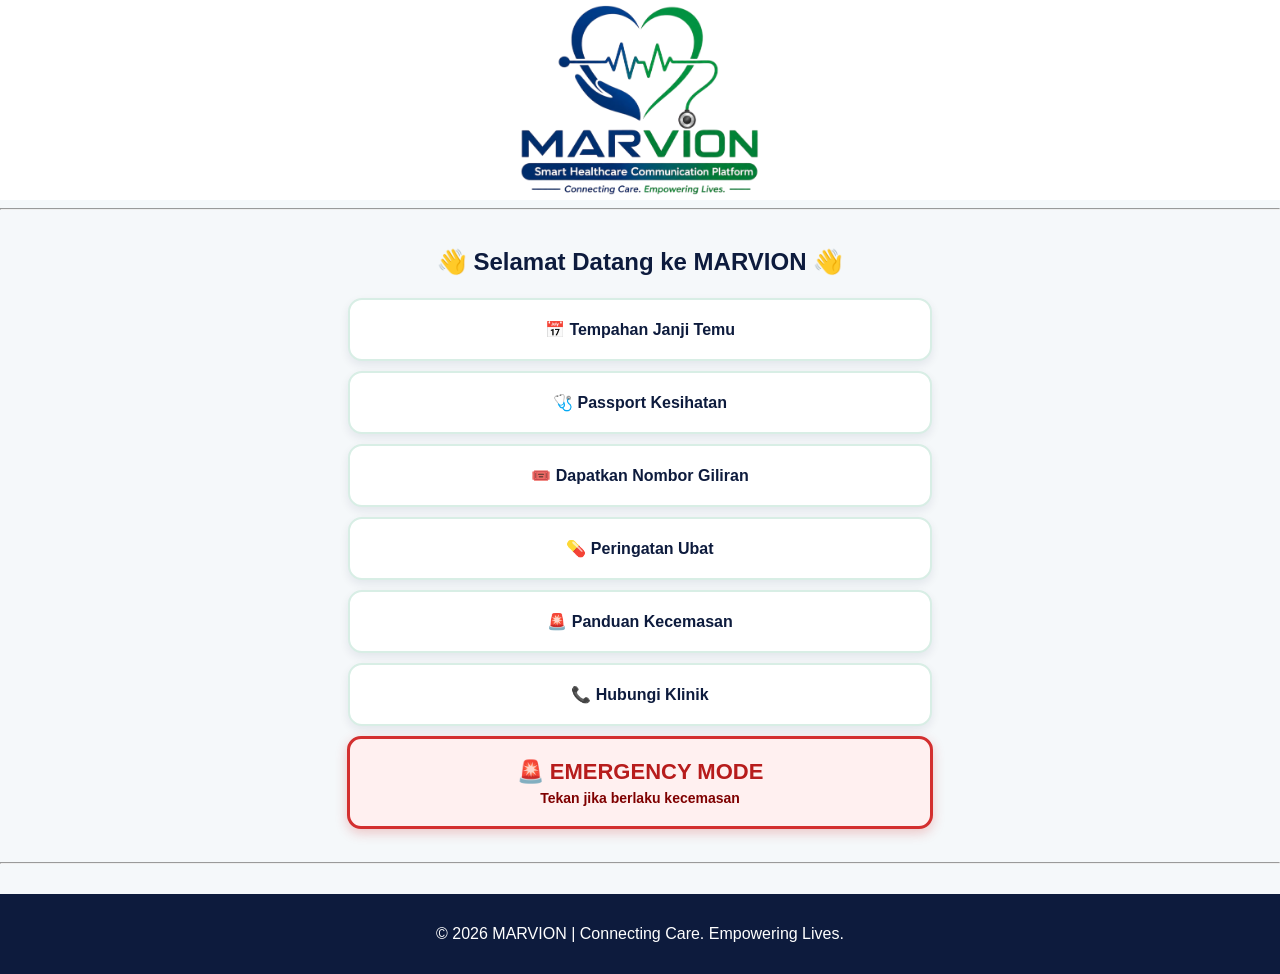
==== index.html @ 33bd44bd "Update index.html" ====
<!DOCTYPE html>
<html lang="ms">

<head>
    <meta charset="UTF-8">
    <meta name="viewport" content="width=device-width, initial-scale=1.0">

    <title>Marvion | Smart Healthcare Communication Platform</title>

    <link rel="stylesheet" href="style.css">

    <style>
        /* Kemasan halaman utama */
        main {
            text-align: center;
            max-width: 700px;
            margin: auto;
            padding: 20px 15px 25px;
        }

        main h2 {
            text-align: center;
            margin: 10px 0 22px;
        }

        .menu {
            display: flex;
            flex-direction: column;
            align-items: center;
            gap: 10px;
        }

        .menu .card {
            width: 92%;
            max-width: 550px;
            display: block;
            margin: 0;
            padding: 20px 15px;
            text-align: center;
        }

        .menu .card small {
            display: block;
            margin-top: 5px;
        }

        footer {
            text-align: center;
        }

        @media (max-width: 600px) {

            main {
                padding: 15px 10px 20px;
            }

            main h2 {
                font-size: 22px;
                margin: 10px 0 18px;
                line-height: 1.3;
            }

            .menu {
                gap: 10px;
            }

            .menu .card {
                width: 92%;
                padding: 18px 12px;
            }
        }
    </style>
</head>

<body>

   <header>
    <img
        src="marvion-logo.png"
        alt="MARVION Smart Healthcare Communication Platform"
        class="logo"
        style="width: 240px !important; max-width: none !important; height: auto; display: block; margin: 0 auto;">
</header>

    <hr>

    <main>

        <h2>👋 Selamat Datang ke MARVION 👋</h2>

        <div class="menu">

            <!-- 1. TEMPAHAN JANJI TEMU -->
            <a href="appointment.html" class="card">
                📅 Tempahan Janji Temu
            </a>

            <!-- 2. PASSPORT KESIHATAN -->
            <a href="passport.html" class="card">
                🩺 Passport Kesihatan
            </a>

            <!-- 3. DAPATKAN NOMBOR GILIRAN -->
            <a href="queue.html" class="card">
                🎟️ Dapatkan Nombor Giliran
            </a>

            <!-- 4. PERINGATAN UBAT -->
            <a href="medicine.html" class="card">
                💊 Peringatan Ubat
            </a>

            <!-- 5. PANDUAN KECEMASAN -->
            <a href="emergency.html" class="card">
                🚨 Panduan Kecemasan
            </a>

            <!-- 6. HUBUNGI KLINIK -->
            <a href="contact.html" class="card">
                📞 Hubungi Klinik
            </a>

            <!-- 7. MOD KECEMASAN -->
            <a href="emergency-mode.html" class="card emergency-card">
                🚨 EMERGENCY MODE
                <small>Tekan jika berlaku kecemasan</small>
            </a>

        </div>

    </main>

    <hr>

    <footer>
        <p>© 2026 MARVION | Connecting Care. Empowering Lives.</p>
    </footer>

</body>

</html>
---- style.css ----
body {
    font-family: Arial, sans-serif;
    margin: 0;
    background-color: #f5f8fa;
    color: #0d1b3d;
}

header {
    background: white;
    color: white;
    padding: 5px 10px;
    text-align: center;
}

header h1 {
    font-size: 36px;
    margin: 5px 0 10px;
}

header p {
    margin: 8px 0;
}

header p strong {
    color: #b7f7dc;
}

.logo {
    width: 190px;
    max-width: 65%;
    height: auto;
    display: block;
    margin: 0 auto 5px;
}

main {
    padding: 0 15px 30px;
    max-width: 1000px;
    margin: auto;
}

main h2 {
    text-align: center;
    color: #0d1b3d;
    margin-top: 10px;
    margin-bottom: 25px;
}

.arahan {
    text-align: center;
    margin-bottom: 20px;
}
.menu {
    display: grid;
    grid-template-columns: 1fr 1fr;
    gap: 18px;
}

.card {
    background: white;
    padding: 25px 15px;
    border-radius: 14px;
    text-align: center;
    font-weight: bold;
    text-decoration: none;
    color: #0d1b3d;
    border: 2px solid #d8eee5;
    box-shadow: 0 4px 10px rgba(13, 27, 61, 0.08);
    transition: 0.2s;
}

.card:hover {
    background-color: #ecfdf5;
    border-color: #059669;
    transform: translateY(-3px);
}

footer {
    background-color: #0d1b3d;
    color: white;
    text-align: center;
    padding: 15px;
    margin-top: 30px;
}

@media (max-width: 600px) {
    .menu {
        grid-template-columns: 1fr;
    }

    header h1 {
        font-size: 30px;
    }

    header {
    padding: 5px 10px;
  }

.logo {
    display: block;
    width: 180px;
    max-width: 100%;
    height: auto;
    margin: 0 auto;
}

header p {
    margin: 2px 0;
    font-size: 12px;
  }
}

/* EMERGENCY MODE */
.emergency-card {
    background: #fff0f0;
    border: 3px solid #d32f2f;
    color: #b71c1c;
    font-size: 22px;
    padding: 25px 15px;
    font-weight: bold;
    box-shadow: 0 4px 12px rgba(211, 47, 47, 0.25);
    animation: emergencyPulse 1.5s infinite;
}

.emergency-card small {
    display: block;
    font-size: 14px;
    margin-top: 8px;
    color: #7f0000;
}

@keyframes emergencyPulse {
    0%, 100% {
        transform: scale(1);
    }
    50% {
        transform: scale(1.02);
    }
}

/* Logo untuk telefon */
@media (max-width: 600px) {
    header {
        padding: 3px 10px !important;
    }

    header img,
    .logo {
        width: 100px !important;
        max-width: 100px !important;
        height: auto !important;
        display: block;
        margin: 0 auto;
    }
}

@media (max-width: 600px) {
    header {
        padding: 2px 10px;
    }

    .logo {
        width: 190px;
        max-width: 65%;
        margin: 0 auto 2px;
    }

    header + hr {
        margin: 5px 0;
    }

    main h2 {
        margin-top: 10px;
        margin-bottom: 15px;
    }
}

/* ===== BORANG TEMPAHAN ===== */

form {
    max-width: 600px;
    margin: 0 auto;
    background: white;
    padding: 25px;
    border-radius: 16px;
    box-shadow: 0 4px 15px rgba(13, 27, 61, 0.08);
    border: 2px solid #d8eee5;
}

form label {
    display: block;
    text-align: left;
    font-weight: bold;
    color: #0d1b3d;
    margin-top: 15px;
    margin-bottom: 6px;
}

form input,
form select {
    width: 100%;
    box-sizing: border-box;
    padding: 12px;
    border: 2px solid #d8eee5;
    border-radius: 10px;
    font-size: 16px;
    background: #f9fdfb;
}

form input:focus,
form select:focus {
    outline: none;
    border-color: #059669;
}

form button {
    display: block;
    width: 100%;
    margin-top: 22px;
    padding: 13px;
    border: none;
    border-radius: 10px;
    background: #059669;
    color: white;
    font-size: 17px;
    font-weight: bold;
    cursor: pointer;
}

form button:hover {
    background: #047857;
    transform: translateY(-2px);
}

#pengesahan {
    max-width: 600px;
    margin: 20px auto;
    padding: 20px;
    background: #ecfdf5;
    border: 2px solid #059669;
    border-radius: 14px;
    text-align: center;
}

#pengesahan h3 {
    color: #047857;
}

/* Paparan telefon */
@media (max-width: 600px) {
    form {
        padding: 18px;
        margin: 0 10px;
    }

    form input,
    form select {
        font-size: 15px;
    }

/* ===== KEMASAN AKHIR MARVION ===== */

main {
    text-align: center;
}

main > p {
    text-align: center;
}

main form {
    margin-left: auto;
    margin-right: auto;
}

#status {
    max-width: 600px;
    margin: 25px auto;
    padding: 25px;
    text-align: center;
    background: #ffffff;
    border-radius: 14px;
    box-shadow: 0 2px 8px rgba(0,0,0,0.08);
}

#status p {
    text-align: center;
    margin: 8px 0;
}

#status strong {
    display: inline-block;
    margin-bottom: 8px;
}

#pengesahan {
    max-width: 600px;
    margin: 25px auto;
    text-align: center;
}

main a {
    display: block;
    width: fit-content;
    margin: 20px auto;
    text-align: center;
}

header {
    text-align: center;
}

header .logo {
    display: block;
    margin-left: auto;
    margin-right: auto;
}

footer {
    text-align: center;
}
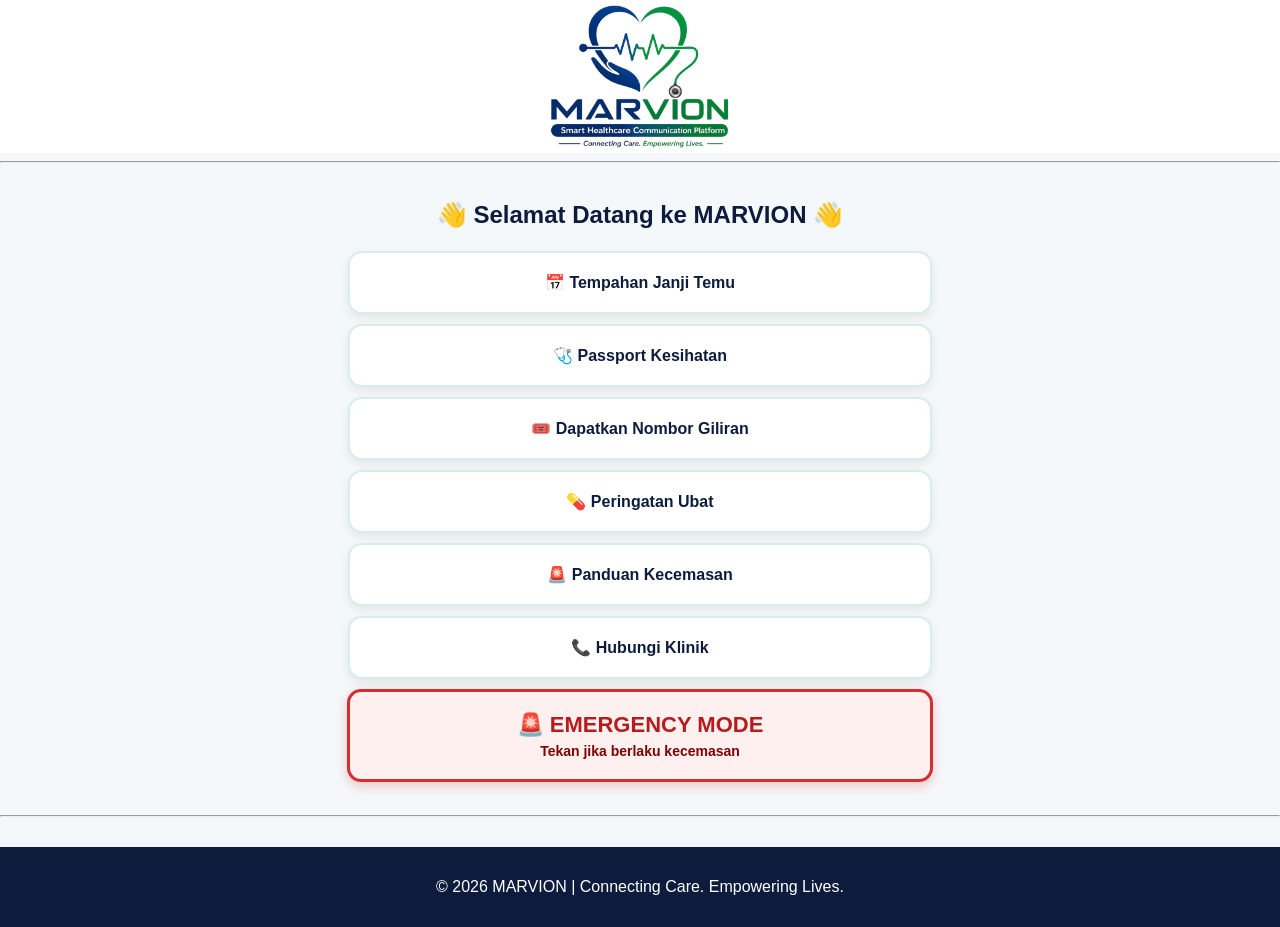
==== commit af75dfa9: "Update index.html" ====
--- a/index.html
+++ b/index.html
@@ -79,7 +79,7 @@
         src="marvion-logo.png"
         alt="MARVION Smart Healthcare Communication Platform"
         class="logo"
-        style="width: 240px !important; max-width: none !important; height: auto; display: block; margin: 0 auto;">
+        style="width: 180px !important; max-width: none !important; height: auto; display: block; margin: 0 auto;">
 </header>
 
     <hr>
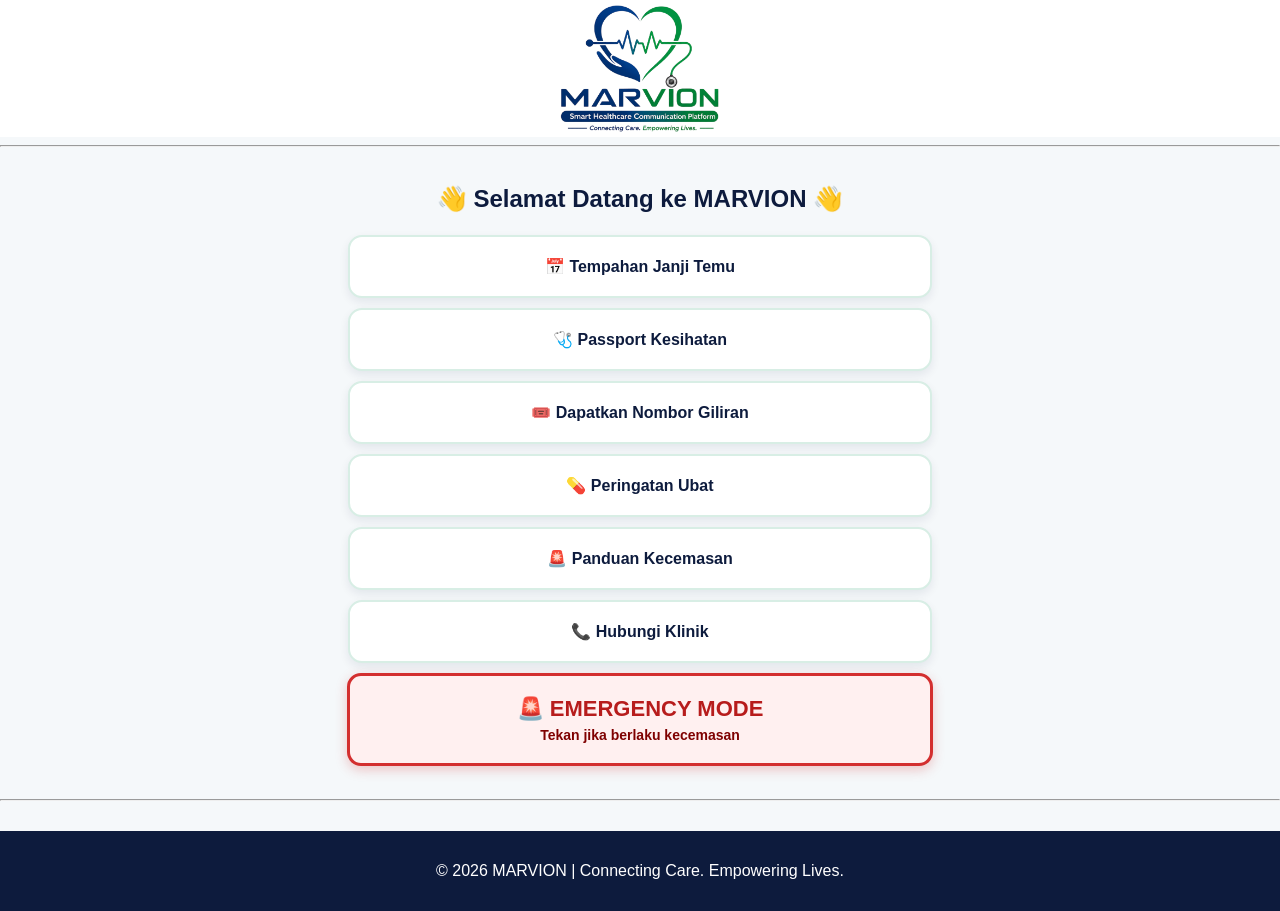
==== commit 2b4a68d6: "Update index.html" ====
--- a/index.html
+++ b/index.html
@@ -79,7 +79,7 @@
         src="marvion-logo.png"
         alt="MARVION Smart Healthcare Communication Platform"
         class="logo"
-        style="width: 180px !important; max-width: none !important; height: auto; display: block; margin: 0 auto;">
+        style="width: 160px !important; max-width: none !important; height: auto; display: block; margin: 0 auto;">
 </header>
 
     <hr>
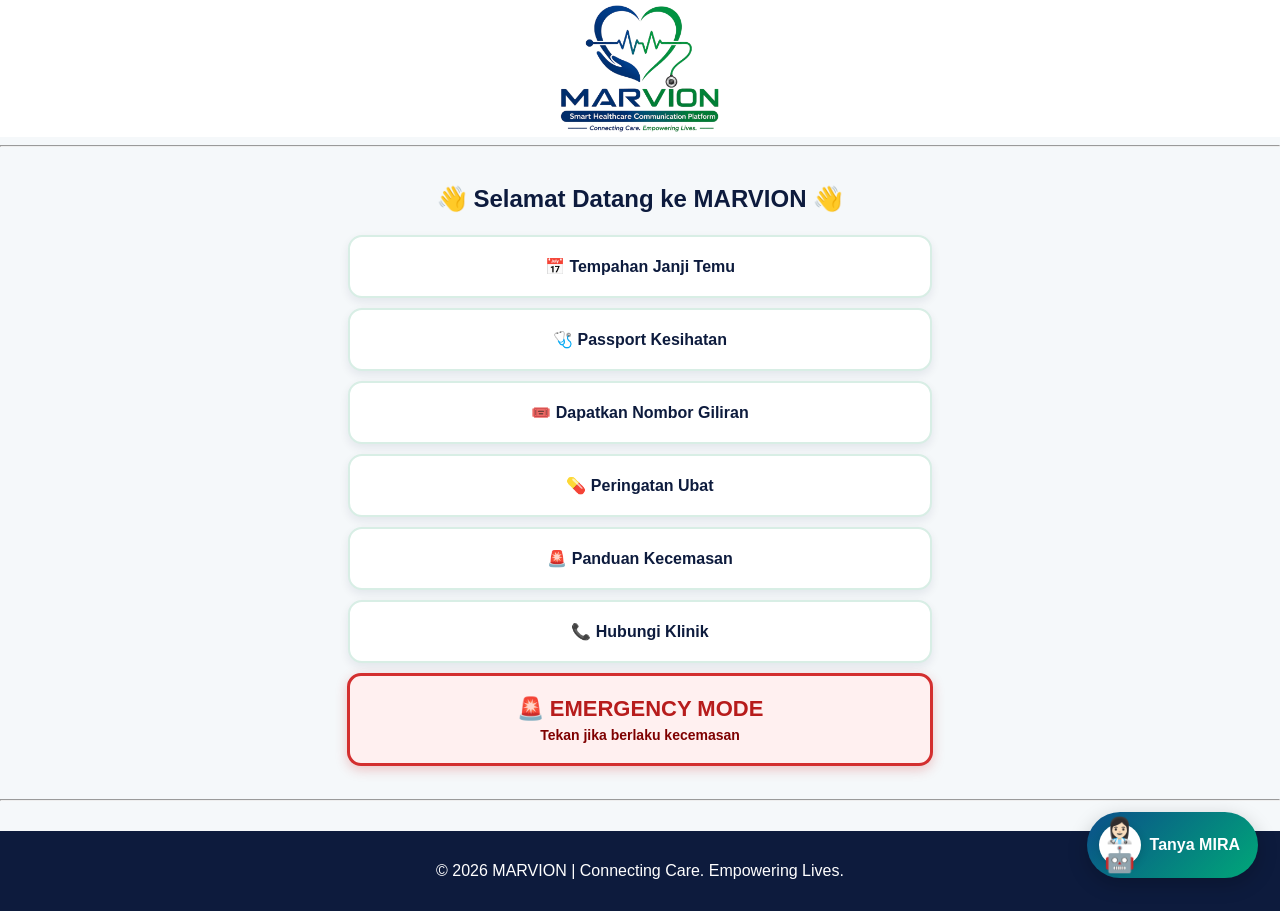
==== commit da6aecff: "Update index.html" ====
--- a/index.html
+++ b/index.html
@@ -8,9 +8,10 @@
     <title>Marvion | Smart Healthcare Communication Platform</title>
 
     <link rel="stylesheet" href="style.css">
-
+    <link rel="stylesheet" href="marvion-ai.css">
+    
     <style>
-        /* Kemasan halaman utama */
+
         main {
             text-align: center;
             max-width: 700px;
@@ -44,6 +45,44 @@
             margin-top: 5px;
         }
 
+        /* KOTAK TEMPAHAN DI LAMAN UTAMA */
+
+        .appointment-summary {
+            display: none;
+            width: 92%;
+            max-width: 550px;
+            box-sizing: border-box;
+            margin: 18px auto 0;
+            padding: 18px 16px;
+            background: #effcf6;
+            border: 2px solid #159b72;
+            border-radius: 18px;
+            text-align: center;
+        }
+
+        .appointment-summary h3 {
+            margin: 0 0 12px;
+            color: #247653;
+            font-size: 20px;
+        }
+
+        .appointment-summary p {
+            margin: 7px 0;
+            font-size: 16px;
+            line-height: 1.4;
+        }
+
+        .appointment-summary .view-button {
+            display: inline-block;
+            margin-top: 12px;
+            padding: 10px 18px;
+            border-radius: 9px;
+            background: #099b70;
+            color: white;
+            text-decoration: none;
+            font-weight: bold;
+        }
+
         footer {
             text-align: center;
         }
@@ -68,25 +107,42 @@
                 width: 92%;
                 padding: 18px 12px;
             }
-        }
+
+            .appointment-summary {
+                width: 92%;
+                padding: 17px 14px;
+            }
+
+            .appointment-summary h3 {
+                font-size: 19px;
+            }
+
+            .appointment-summary p {
+                font-size: 16px;
+            }
+        }
+
     </style>
 </head>
 
 <body>
 
-   <header>
-    <img
-        src="marvion-logo.png"
-        alt="MARVION Smart Healthcare Communication Platform"
-        class="logo"
-        style="width: 160px !important; max-width: none !important; height: auto; display: block; margin: 0 auto;">
-</header>
+    <header>
+
+        <img
+            src="marvion-logo.png"
+            alt="MARVION Smart Healthcare Communication Platform"
+            class="logo"
+            style="width: 160px !important; max-width: none !important; height: auto; display: block; margin: 0 auto;">
+
+    </header>
 
     <hr>
 
     <main>
 
         <h2>👋 Selamat Datang ke MARVION 👋</h2>
+
 
         <div class="menu">
 
@@ -95,47 +151,211 @@
                 📅 Tempahan Janji Temu
             </a>
 
+
             <!-- 2. PASSPORT KESIHATAN -->
             <a href="passport.html" class="card">
                 🩺 Passport Kesihatan
             </a>
 
+
             <!-- 3. DAPATKAN NOMBOR GILIRAN -->
             <a href="queue.html" class="card">
                 🎟️ Dapatkan Nombor Giliran
             </a>
 
+
             <!-- 4. PERINGATAN UBAT -->
             <a href="medicine.html" class="card">
                 💊 Peringatan Ubat
             </a>
 
+
             <!-- 5. PANDUAN KECEMASAN -->
             <a href="emergency.html" class="card">
                 🚨 Panduan Kecemasan
             </a>
 
+
             <!-- 6. HUBUNGI KLINIK -->
             <a href="contact.html" class="card">
                 📞 Hubungi Klinik
             </a>
 
-            <!-- 7. MOD KECEMASAN -->
-            <a href="emergency-mode.html" class="card emergency-card">
+            <!-- 7. EMERGENCY MODE -->
+            <a
+                href="emergency-mode.html"
+                class="card emergency-card">
+
                 🚨 EMERGENCY MODE
-                <small>Tekan jika berlaku kecemasan</small>
+
+                <small>
+                    Tekan jika berlaku kecemasan
+                </small>
+
             </a>
 
         </div>
 
+
+        <!-- TEMPAHAN YANG TELAH DISIMPAN -->
+
+        <div
+            id="appointmentSummary"
+            class="appointment-summary">
+
+            <h3>📅 Temujanji Anda</h3>
+
+            <div id="appointmentDetails"></div>
+
+            <a
+                href="appointment.html"
+                class="view-button">
+                Lihat Tempahan
+            </a>
+
+        </div>
+
     </main>
 
     <hr>
 
     <footer>
-        <p>© 2026 MARVION | Connecting Care. Empowering Lives.</p>
+
+        <p>
+            © 2026 MARVION | Connecting Care. Empowering Lives.
+        </p>
+
     </footer>
 
+
+    <script>
+
+        function paparTemujanji() {
+
+            let data =
+                localStorage.getItem("tempahanJanjiTemu");
+
+            if (!data) {
+                return;
+            }
+
+            let tempahan =
+                JSON.parse(data);
+
+
+            /* Tukar tarikh kepada format lebih cantik */
+
+            let tarikhPaparan = tempahan.tarikh;
+
+            if (tempahan.tarikh) {
+
+                let bahagian =
+                    tempahan.tarikh.split("-");
+
+                if (bahagian.length === 3) {
+
+                    tarikhPaparan =
+                        bahagian[2] + "/" +
+                        bahagian[1] + "/" +
+                        bahagian[0];
+                }
+            }
+
+
+            document.getElementById(
+                "appointmentDetails"
+            ).innerHTML =
+
+                "<p><strong>Nama:</strong> " +
+                tempahan.nama +
+                "</p>" +
+
+                "<p><strong>Tarikh:</strong> " +
+                tarikhPaparan +
+                "</p>" +
+
+                "<p><strong>Masa:</strong> " +
+                tempahan.masa +
+                "</p>" +
+
+                "<p><strong>Jenis:</strong> " +
+                tempahan.jenis +
+                "</p>";
+
+
+            document.getElementById(
+                "appointmentSummary"
+            ).style.display = "block";
+        }
+
+
+        window.onload = function() {
+
+            paparTemujanji();
+
+        };
+
+    </script>
+
+<!-- MIRA - MARVION Intelligent Response Assistant -->
+
+<button id="mira-chat-button" type="button">
+    <span id="mira-avatar">👩🏻‍⚕️🤖</span>
+    <span>Tanya MIRA</span>
+</button>
+
+<div id="mira-chat-box">
+
+    <div id="mira-header">
+        <div id="mira-header-avatar">👩🏻‍⚕️🤖</div>
+
+        <div id="mira-header-info">
+            <strong>MIRA 💙</strong>
+            <span>MARVION Intelligent Response Assistant</span>
+            <div class="mira-online">● Online</div>
+        </div>
+
+        <button id="mira-close" type="button">×</button>
+    </div>
+
+    <div id="mira-messages">
+
+        <div class="mira-message bot">
+            <div class="mira-bubble">
+                Hai! 👋 Saya <strong>MIRA</strong>, pembantu maya MARVION. 💙
+                <br><br>
+                Ada apa yang saya boleh bantu?
+            </div>
+        </div>
+
+    </div>
+
+    <div id="mira-quick-buttons">
+        <button class="mira-quick-btn" type="button">
+            📅 Temujanji
+        </button>
+
+        <button class="mira-quick-btn" type="button">
+            🎟️ Nombor giliran
+        </button>
+
+        <button class="mira-quick-btn" type="button">
+            🚨 Emergency Mode
+        </button>
+    </div>
+
+    <div id="mira-input-area">
+        <input
+            id="mira-input"
+            type="text"
+            placeholder="Tanya MIRA di sini..."
+        >
+
+        <button id="mira-send" type="button">➤</button>
+    </div>
+
+</div>
+    
 </body>
 
 </html>
--- a/marvion-ai.css
+++ b/marvion-ai.css
@@ -0,0 +1,233 @@
+/* =====================================================
+   MIRA - MARVION Intelligent Response Assistant
+   Robot Doktor Perempuan Comel 🤖👩🏻‍⚕️
+   ===================================================== */
+
+#mira-chat-button {
+    position: fixed;
+    right: 22px;
+    bottom: 22px;
+    z-index: 9999;
+    border: none;
+    border-radius: 50px;
+    padding: 12px 18px 12px 12px;
+    background: linear-gradient(135deg, #0b4f8a, #00a878);
+    color: white;
+    font-size: 16px;
+    font-weight: 700;
+    cursor: pointer;
+    box-shadow: 0 6px 20px rgba(0, 0, 0, 0.22);
+    display: flex;
+    align-items: center;
+    gap: 9px;
+    transition: 0.25s ease;
+}
+
+#mira-chat-button:hover {
+    transform: translateY(-3px) scale(1.03);
+}
+
+#mira-avatar {
+    width: 42px;
+    height: 42px;
+    border-radius: 50%;
+    background: white;
+    display: flex;
+    align-items: center;
+    justify-content: center;
+    font-size: 25px;
+    box-shadow: 0 2px 8px rgba(0,0,0,0.15);
+}
+
+/* Kotak Chat MIRA */
+#mira-chat-box {
+    position: fixed;
+    right: 22px;
+    bottom: 88px;
+    width: 360px;
+    max-width: calc(100vw - 30px);
+    height: 520px;
+    max-height: calc(100vh - 120px);
+    background: white;
+    border-radius: 24px;
+    overflow: hidden;
+    z-index: 9998;
+    box-shadow: 0 12px 40px rgba(0,0,0,0.25);
+    display: none;
+    flex-direction: column;
+    border: 2px solid #d9f3ed;
+}
+
+/* Header MIRA */
+#mira-header {
+    background: linear-gradient(135deg, #0b4f8a, #00a878);
+    color: white;
+    padding: 15px;
+    display: flex;
+    align-items: center;
+    gap: 12px;
+}
+
+#mira-header-avatar {
+    width: 48px;
+    height: 48px;
+    background: white;
+    border-radius: 50%;
+    display: flex;
+    align-items: center;
+    justify-content: center;
+    font-size: 29px;
+}
+
+#mira-header-info {
+    flex: 1;
+}
+
+#mira-header-info strong {
+    display: block;
+    font-size: 19px;
+}
+
+#mira-header-info span {
+    font-size: 11px;
+    opacity: 0.9;
+}
+
+#mira-close {
+    border: none;
+    background: rgba(255,255,255,0.2);
+    color: white;
+    width: 34px;
+    height: 34px;
+    border-radius: 50%;
+    font-size: 20px;
+    cursor: pointer;
+}
+
+/* Ruang mesej */
+#mira-messages {
+    flex: 1;
+    padding: 15px;
+    overflow-y: auto;
+    background: #f7fbfa;
+}
+
+.mira-message {
+    margin-bottom: 12px;
+    display: flex;
+}
+
+.mira-message.bot {
+    justify-content: flex-start;
+}
+
+.mira-message.user {
+    justify-content: flex-end;
+}
+
+.mira-bubble {
+    max-width: 82%;
+    padding: 11px 14px;
+    border-radius: 17px;
+    font-size: 14px;
+    line-height: 1.45;
+}
+
+.mira-message.bot .mira-bubble {
+    background: #e1f6ee;
+    color: #123;
+    border-bottom-left-radius: 5px;
+}
+
+.mira-message.user .mira-bubble {
+    background: #0b4f8a;
+    color: white;
+    border-bottom-right-radius: 5px;
+}
+
+/* Soalan pantas */
+#mira-quick-buttons {
+    padding: 8px 12px;
+    display: flex;
+    gap: 7px;
+    overflow-x: auto;
+    background: white;
+    border-top: 1px solid #eee;
+}
+
+.mira-quick-btn {
+    white-space: nowrap;
+    border: 1px solid #b8dfd4;
+    background: white;
+    color: #0b4f8a;
+    border-radius: 20px;
+    padding: 7px 11px;
+    font-size: 12px;
+    cursor: pointer;
+}
+
+.mira-quick-btn:hover {
+    background: #e8f8f3;
+}
+
+/* Ruang taip */
+#mira-input-area {
+    display: flex;
+    gap: 8px;
+    padding: 11px;
+    background: white;
+    border-top: 1px solid #eee;
+}
+
+#mira-input {
+    flex: 1;
+    border: none;
+    outline: none;
+    background: #f0f4f7;
+    border-radius: 22px;
+    padding: 11px 15px;
+    font-size: 14px;
+}
+
+#mira-send {
+    width: 44px;
+    height: 44px;
+    border: none;
+    border-radius: 50%;
+    background: #00a878;
+    color: white;
+    font-size: 19px;
+    cursor: pointer;
+}
+
+/* Status online */
+.mira-online {
+    color: #bfffe9;
+    font-size: 11px;
+}
+
+/* Paparan telefon */
+@media (max-width: 600px) {
+
+    #mira-chat-button {
+        right: 14px;
+        bottom: 14px;
+        padding: 9px 14px 9px 9px;
+        font-size: 14px;
+    }
+
+    #mira-avatar {
+        width: 38px;
+        height: 38px;
+        font-size: 22px;
+    }
+
+#mira-chat-box {
+        right: 10px;
+        bottom: 75px;
+        width: calc(100vw - 20px);
+        height: 500px;
+        max-height: calc(100vh - 95px);
+        border-radius: 20px;
+    }
+}
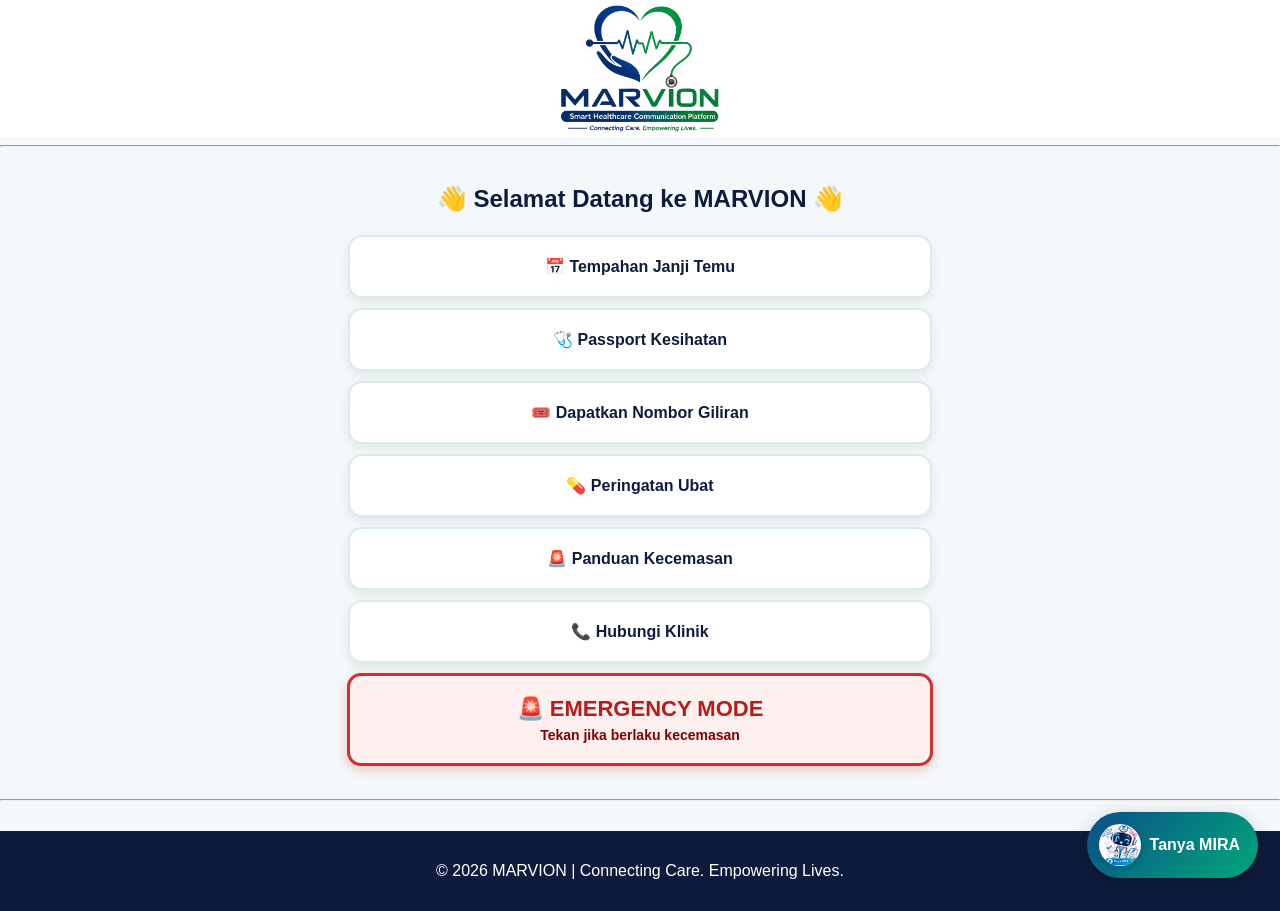
==== commit 9d0f61d6: "Update index.html" ====
--- a/index.html
+++ b/index.html
@@ -300,7 +300,9 @@
 <!-- MIRA - MARVION Intelligent Response Assistant -->
 
 <button id="mira-chat-button" type="button">
-    <span id="mira-avatar">👩🏻‍⚕️🤖</span>
+    <span id="mira-avatar">
+      <img src="mira.png" alt="MIRA" style="width:42px; height:42px; object-fit:contain; border-radius:50%;">
+    </span>
     <span>Tanya MIRA</span>
 </button>
 
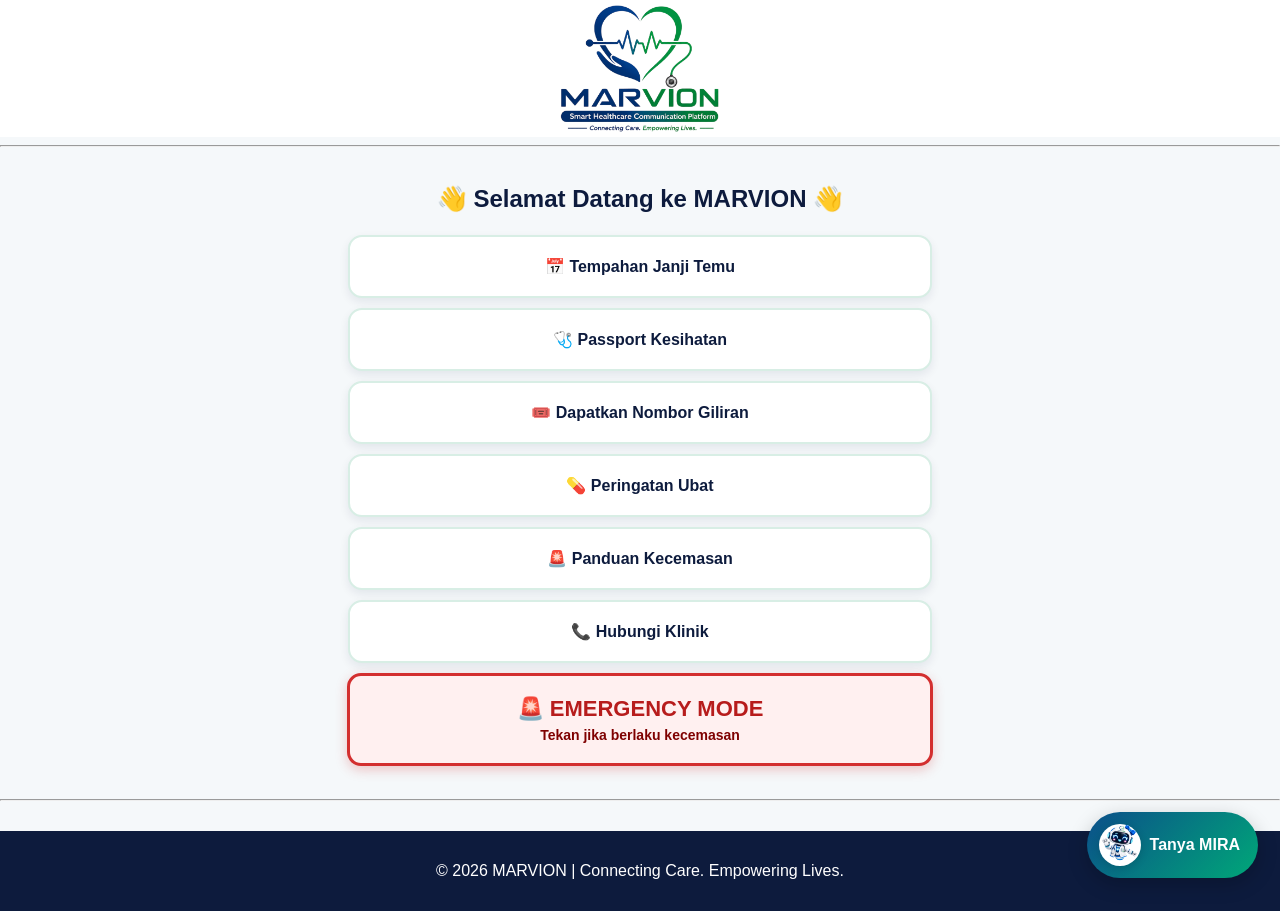
==== commit a54f50d4: "Update index.html" ====
--- a/index.html
+++ b/index.html
@@ -301,7 +301,7 @@
 
 <button id="mira-chat-button" type="button">
     <span id="mira-avatar">
-      <img src="mira.png" alt="MIRA" style="width:42px; height:42px; object-fit:contain; border-radius:50%;">
+      <img src="mira-robot.png" alt="MIRA" style="width:42px; height:42px; object-fit:contain; border-radius:50%;">
     </span>
     <span>Tanya MIRA</span>
 </button>
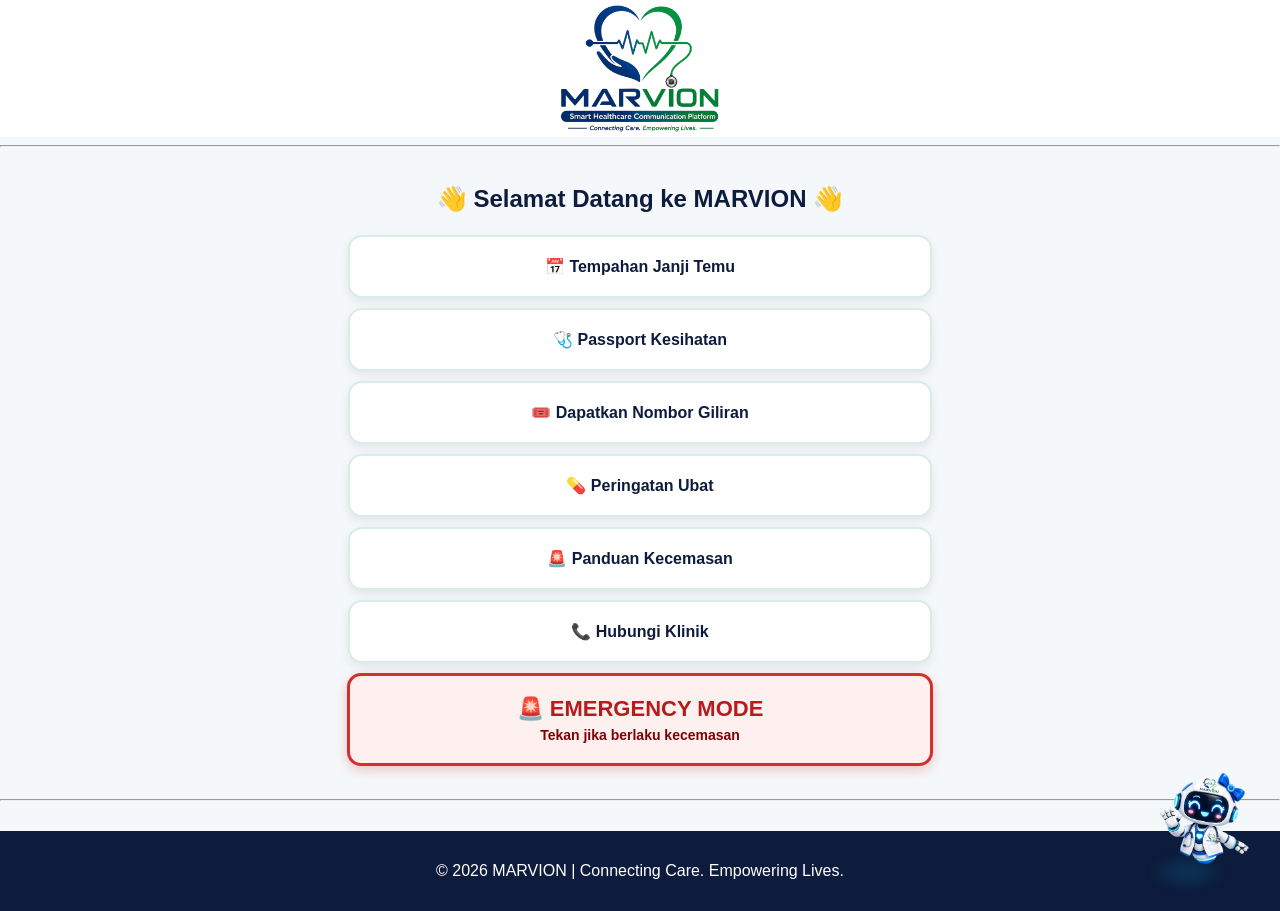
==== commit 949158c5: "Update index.html" ====
--- a/index.html
+++ b/index.html
@@ -301,7 +301,7 @@
 
 <button id="mira-chat-button" type="button">
     <span id="mira-avatar">
-      <img src="mira-robot.png" alt="MIRA" style="width:42px; height:42px; object-fit:contain; border-radius:50%;">
+        <img src="mira-robot.png" alt="MIRA" style="width:42px; height:42px; object-fit:contain; border-radius:50%;">
     </span>
     <span>Tanya MIRA</span>
 </button>
@@ -333,6 +333,7 @@
     </div>
 
     <div id="mira-quick-buttons">
+
         <button class="mira-quick-btn" type="button">
             📅 Temujanji
         </button>
@@ -344,9 +345,11 @@
         <button class="mira-quick-btn" type="button">
             🚨 Emergency Mode
         </button>
+
     </div>
 
     <div id="mira-input-area">
+
         <input
             id="mira-input"
             type="text"
@@ -354,6 +357,7 @@
         >
 
         <button id="mira-send" type="button">➤</button>
+
     </div>
 
 </div>
--- a/marvion-ai.css
+++ b/marvion-ai.css
@@ -231,3 +231,129 @@
         border-radius: 20px;
     }
 }
+
+/* =====================================================
+   MIRA - Paparan Robot Besar & Terapung
+   ===================================================== */
+
+#mira-chat-button {
+    padding: 6px 18px 6px 6px;
+    gap: 10px;
+}
+
+#mira-avatar {
+    width: 68px;
+    height: 68px;
+    background: transparent;
+    box-shadow: none;
+    animation: miraFloat 3s ease-in-out infinite;
+}
+
+#mira-avatar img {
+    width: 68px !important;
+    height: 68px !important;
+    object-fit: contain;
+    border-radius: 0 !important;
+}
+
+/* Animasi terapung */
+@keyframes miraFloat {
+    0%, 100% {
+        transform: translateY(0);
+    }
+
+    50% {
+        transform: translateY(-8px);
+    }
+}
+
+/* Sedikit efek cahaya */
+#mira-avatar::after {
+    content: "";
+    position: absolute;
+    width: 55px;
+    height: 18px;
+    background: rgba(0, 190, 220, 0.18);
+    border-radius: 50%;
+    filter: blur(8px);
+    bottom: -3px;
+    left: 7px;
+    z-index: -1;
+}
+
+/* Telefon */
+@media (max-width: 600px) {
+
+    #mira-chat-button {
+        padding: 5px 13px 5px 5px;
+    }
+
+    #mira-avatar {
+        width: 62px;
+        height: 62px;
+    }
+
+    #mira-avatar img {
+        width: 62px !important;
+        height: 62px !important;
+    }
+}
+
+/* MIRA - robot terapung sahaja */
+#mira-chat-button {
+    background: transparent !important;
+    border: none !important;
+    box-shadow: none !important;
+    padding: 0 !important;
+    border-radius: 0 !important;
+    width: 105px;
+    height: 105px;
+}
+
+#mira-chat-button #mira-avatar {
+    width: 105px !important;
+    height: 105px !important;
+    background: transparent !important;
+    box-shadow: none !important;
+    animation: miraFloat 3s ease-in-out infinite;
+}
+
+#mira-chat-button #mira-avatar img {
+    width: 105px !important;
+    height: 105px !important;
+    object-fit: contain;
+    border-radius: 0 !important;
+}
+
+/* Sembunyikan tulisan Tanya MIRA */
+#mira-chat-button > span:last-child {
+    display: none !important;
+}
+
+/* MIRA terapung perlahan */
+@keyframes miraFloat {
+    0%, 100% {
+        transform: translateY(0);
+    }
+    50% {
+        transform: translateY(-8px);
+    }
+}
+
+/* Telefon */
+@media (max-width: 600px) {
+    #mira-chat-button {
+        width: 105px;
+        height: 105px;
+    }
+
+    #mira-chat-button #mira-avatar {
+        width: 105px !important;
+        height: 105px !important;
+    }
+
+    #mira-chat-button #mira-avatar img {
+        width: 105px !important;
+        height: 105px !important;
+    }
+}
